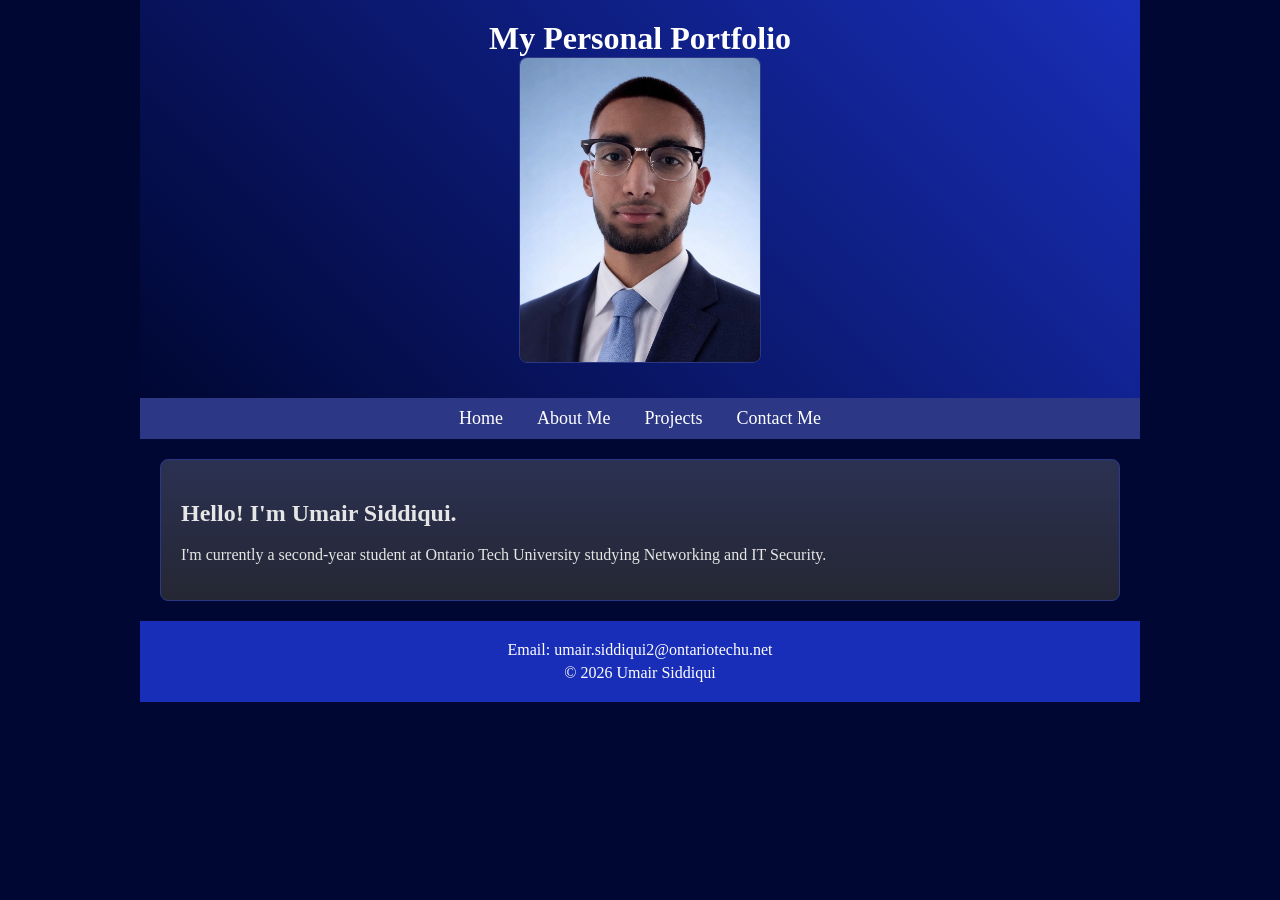
==== index.html @ 151b112c "add stylesheet, colour scheme, gradients and home page layout" ====
<!DOCTYPE html>
<html lang="en">

<head>
  <meta charset="UTF-8">
  <meta name="viewport" content="width=device-width, initial-scale=1.0">
  <title> Umair Siddiqui | Home </title>
  <link rel="stylesheet" type="text/css" href="style.css">
  
</head>

<body>
    <div id="wrapper">

  <header>
    <h1> My Personal Portfolio </h1>
    <img src="images/me.jpg" alt="Photo of Umair Siddiqui">
  </header>

  <nav>
    <ul>
      <li> <a href="index.html">Home</a>         </li>
      <li> <a href="about.html">About Me</a>     </li>
      <li> <a href="projects.html">Projects</a>  </li>
      <li> <a href="contact.html">Contact Me</a> </li>
    </ul>
  </nav>

  <main>

    <section>
      <h2> Hello! I'm Umair Siddiqui. </h2>  
      <p>I'm currently a second-year student at Ontario Tech University studying Networking and IT Security. </p>
    </section>

  </main>



  <footer>
    <p>Email: umair.siddiqui2@ontariotechu.net </p>
    <p>&copy; 2026 Umair Siddiqui</p>
  </footer>

    </div>

</body>
</html>
---- style.css ----
@charset "UTF-8";

/* Colour choice from Adobe Color, blue theme. 
   182EB8  2C3885  2B3152  252733  000733
*/

body {
  font-family: "Comic Sans MS", "Comic Sans", cursive;
  background-color: #000733;
  color: #E6E6E6;
  padding: 0;
  margin: 0;
}

#wrapper 
{
  width: 90%;
  max-width: 1000px;
  margin: 0 auto;
}

header {
  text-align: center;
  padding: 20px;
  background: #000733;
  background: linear-gradient(45deg, #000733 0%, #182EB8 100%);
}

img {
  width: 25%;
  height: auto;
  display: block;
  margin: 0 auto 15px auto;
  border: 1px solid #2C3885;
  border-radius: 8px;
}

header h1 {
  color: white;
  margin: 0;
}

header p {
  margin: 5px 0 0;
}

nav {
  background-color: #2C3885;
  padding: 10px 0;
  text-align: center;
}

nav ul {
  list-style-type: none;
  margin: 0;
  padding: 0;
}

nav li {
  display: inline-block;
  margin: 0 15px;
}

nav a {
  color: white;
  text-decoration: none;
  font-size: large;
}

nav a:hover {
  text-decoration: underline;
}

main {
  margin: 20px;
}

main section {
  background: #252733;
  background: linear-gradient(to bottom, #2B3152 0%, #252733 100%);
  border: 1px solid #2C3885;
  border-radius: 8px;
  padding: 20px;
}

footer 
{
  background-color: #182EB8;
  color: white;
  padding: 15px;
  margin-top: 20px;
  text-align: center;
}

footer p 
{
  margin: 5px 0;
}

footer a 
{
  color: #E6E6E6;
}
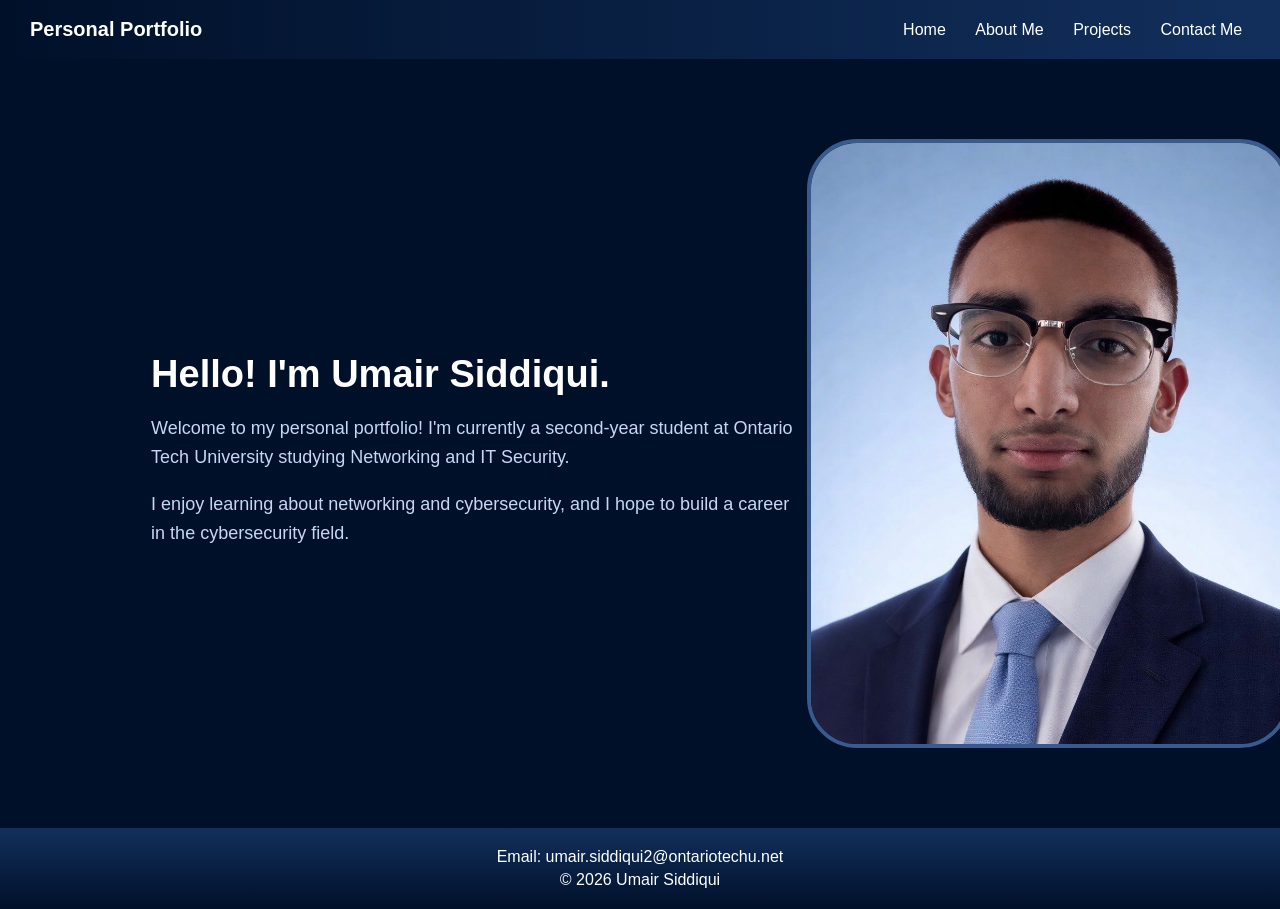
==== commit 6c2e4611: "redesign home page UI and update colour theme" ====
--- a/index.html
+++ b/index.html
@@ -13,24 +13,51 @@
     <div id="wrapper">
 
   <header>
-    <h1> My Personal Portfolio </h1>
-    <img src="images/me.jpg" alt="Photo of Umair Siddiqui">
+    
+    <div id="leftSection">
+       Personal Portfolio
+    </div>
+
+      <div id="rightSection">
+
+        <nav>
+          <ul>
+            <li><a href="index.html">Home</a></li>
+            <li><a href="about.html">About Me</a></li>
+            <li><a href="projects.html">Projects</a></li>
+            <li><a href="contact.html">Contact Me</a></li>
+          </ul>
+        </nav>
+
+      </div>
+
   </header>
-
-  <nav>
-    <ul>
-      <li> <a href="index.html">Home</a>         </li>
-      <li> <a href="about.html">About Me</a>     </li>
-      <li> <a href="projects.html">Projects</a>  </li>
-      <li> <a href="contact.html">Contact Me</a> </li>
-    </ul>
-  </nav>
 
   <main>
 
     <section>
-      <h2> Hello! I'm Umair Siddiqui. </h2>  
-      <p>I'm currently a second-year student at Ontario Tech University studying Networking and IT Security. </p>
+
+      <div id="introLeft">
+
+        <h2>Hello! I'm Umair Siddiqui.</h2>
+
+        <p>
+          Welcome to my personal portfolio! I'm currently a second-year student at Ontario Tech University
+          studying Networking and IT Security. 
+        </p>
+        
+        <p> 
+          I enjoy learning about networking and cybersecurity, and I hope to build a career in the cybersecurity field.
+        </p>
+
+      </div>
+
+      <div id="introRight">
+
+        <img src="images/me.jpg" alt="Photo of Umair Siddiqui">
+
+      </div>
+
     </section>
 
   </main>
--- a/style.css
+++ b/style.css
@@ -1,44 +1,63 @@
 
 @charset "UTF-8";
 
-/* Colour choice from Adobe Color, blue theme. 
-   182EB8  2C3885  2B3152  252733  000733
+/* Colour choice from Adobe Color, blue theme.
+   001029  122F5C  395A8F  7492C2  C4D7F5
 */
 
 body {
-  font-family: "Comic Sans MS", "Comic Sans", cursive;
-  background-color: #000733;
-  color: #E6E6E6;
+  font-family: "Segoe UI", Arial, sans-serif;
+  background-color: #001029;
+  color: white;
   padding: 0;
   margin: 0;
 }
 
 #wrapper 
 {
-  width: 90%;
-  max-width: 1000px;
-  margin: 0 auto;
+  width: 100%;
+  margin: 0;
 }
 
 header {
-  text-align: center;
-  padding: 20px;
-  background: #000733;
-  background: linear-gradient(45deg, #000733 0%, #182EB8 100%);
-}
-
-img {
-  width: 25%;
+  color: white;
+  padding: 18px 30px;
+  background: linear-gradient(90deg, #001029, #122F5C);
+}
+
+#leftSection 
+{
+  display: inline-block;
+  font-size: 20px;
+  font-weight: bold;
+  width: 49%;
+  text-align: left;
+  vertical-align: middle;
+
+}
+
+#rightSection 
+{
+  
+  width: 50%;
+  display: inline-block;
+  text-align: right;
+  vertical-align: middle;
+}
+
+#introRight img {
+  width: 475px;
   height: auto;
   display: block;
-  margin: 0 auto 15px auto;
-  border: 1px solid #2C3885;
-  border-radius: 8px;
+  margin: 0 auto;
+  border: 4px solid #395A8F;
+  border-radius: 50px;
 }
 
 header h1 {
   color: white;
   margin: 0;
+  font-size: 32px;
 }
 
 header p {
@@ -46,9 +65,7 @@
 }
 
 nav {
-  background-color: #2C3885;
-  padding: 10px 0;
-  text-align: center;
+  display: inline-block;
 }
 
 nav ul {
@@ -59,47 +76,155 @@
 
 nav li {
   display: inline-block;
-  margin: 0 15px;
+  margin-left: 25px;
 }
 
 nav a {
   color: white;
   text-decoration: none;
+  font-size: 16px;
+}
+
+nav a:hover {
+  color: #C4D7F5;
+}
+
+main {
+  margin: 40px 6%;
+  min-height: 74vh;
+}
+
+main section {
+  padding: 40px 20px;
+}
+
+
+#introLeft {
+  display: inline-block;
+  vertical-align: middle;
+  padding-left: 5%;
+  width: 60%;
+}
+
+#introRight {
+  display: inline-block;
+  text-align: center;
+  vertical-align: middle;
+  width: 34%;
+
+}
+
+#introLeft h2 {
+  font-size: 38px;
+  text-align: left;
+  margin-bottom: 15px;
+}
+
+#introLeft p 
+{
+  color: #C4D7F5;
+  max-width: 650px;
+  font-size: 18px;
+  line-height: 1.6;
+
+}
+
+
+footer 
+{
+  background: linear-gradient(to bottom, #122F5C, #001029);
+  color: white;
+  padding: 15px;
+  margin-top: 20px;
+  text-align: center;
+}
+
+footer p 
+{
+  margin: 5px 0;
+}
+
+footer a 
+{
+  color: #C4D7F5;
+}
+
+
+
+
+/* CONTACT Page */
+
+
+form 
+{
+  margin-top: 20px;
+}
+
+label 
+{
   font-size: large;
 }
 
-nav a:hover {
-  text-decoration: underline;
-}
-
-main {
-  margin: 20px;
-}
-
-main section {
-  background: #252733;
-  background: linear-gradient(to bottom, #2B3152 0%, #252733 100%);
+input 
+{
+  width: 90%;
+  padding: 8px;
+  margin-top: 5px;
+}
+
+textarea
+{
+  width: 90%;
+  padding: 8px;
+  margin-top: 5px;
+}
+
+input[type="submit"] 
+{
+  width: 100px;
+  background-color: #182EB8;
+  color: white;
+  border: 1px solid #2C3885;
+  padding: 10px;
+}
+
+input[type="submit"]:hover 
+{
+  background-color: #2C3885;
+}
+
+
+/* Projects Page */
+
+main h2 {
+  
+  text-align: center;
+  color: white;
+  margin-bottom: 20px;
+}
+
+article 
+{
+
   border: 1px solid #2C3885;
   border-radius: 8px;
   padding: 20px;
-}
-
-footer 
-{
-  background-color: #182EB8;
-  color: white;
-  padding: 15px;
-  margin-top: 20px;
-  text-align: center;
-}
-
-footer p 
-{
-  margin: 5px 0;
-}
-
-footer a 
-{
+  margin-bottom: 20px;
+  background-color: #252733;
   color: #E6E6E6;
 }
 
+article h3
+ {
+  color: white;
+
+  margin-top: 0;
+}
+
+article p 
+{
+  color: #E6E6E6;
+
+  line-height: 1.5;
+  
+}
